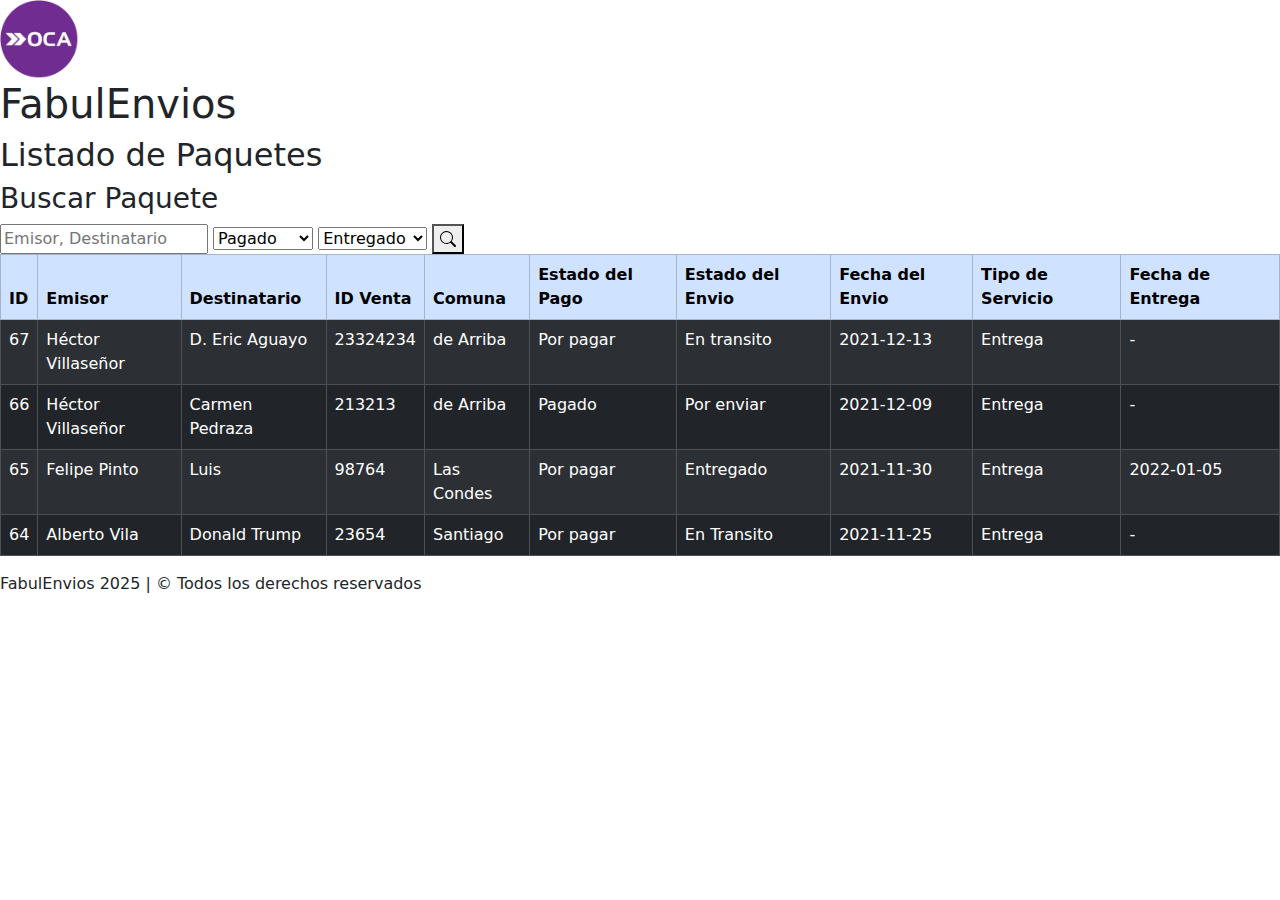
==== index.html @ 506d7c2d "commit inicial" ====
<!DOCTYPE html>
<html lang="en">
<head>
    <meta charset="UTF-8">
    <meta name="viewport" content="width=device-width, initial-scale=1.0">
    <link rel="shortcut icon" href="img/logo.ico" type="image/x-icon">
    <link href="https://cdn.jsdelivr.net/npm/bootstrap@5.3.3/dist/css/bootstrap.min.css" rel="stylesheet" integrity="sha384-QWTKZyjpPEjISv5WaRU9OFeRpok6YctnYmDr5pNlyT2bRjXh0JMhjY6hW+ALEwIH" crossorigin="anonymous">
    <title>Envios fabulosos</title>
</head>
<body>
    <header>
        <nav>
            <img src="img/logo.webp" alt="" width="80px">
            <h1>FabulEnvios</h1>
        </nav>
    </header>
    <main>
        <section>
            <h2>Listado de Paquetes</h2>
            <h3>Buscar Paquete</h3>
            <form action="">
                <input type="search" name="busqueda" id="" placeholder="Emisor, Destinatario">
                <select name="estado-pago" id="">
                    <option value="pagado">Pagado</option>
                    <option value="por-pagar">Por pagar</option>
                </select>
                <select name="estado-envio" id="">
                    <option value="entregado">Entregado</option>
                    <option value="en-transito">En transito</option>
                    <option value="por-enviar">Por enviar</option>
                </select>
                <button type="submit"><img src="img/search.svg" alt="buscar"></button>
            </form>
        </section>
        <section>
            <table class="table table-dark table-striped table-hover table-bordered">
                <thead>
                    <tr class="table-primary">
                        <th>ID</th>
                        <th>Emisor</th>
                        <th>Destinatario</th>
                        <th>ID Venta</th>
                        <th>Comuna</th>
                        <th>Estado del Pago</th>
                        <th>Estado del Envio</th>
                        <th>Fecha del Envio</th>
                        <th>Tipo de Servicio</th>
                        <th>Fecha de Entrega</th>
                    </tr>
                </thead>
                <tbody>
                    <tr>
                        <td>67</td>
                        <td>Héctor Villaseñor</td>
                        <td>D. Eric Aguayo</td>
                        <td>23324234</td>
                        <td>de Arriba</td>
                        <td>Por pagar</td>
                        <td>En transito</td>
                        <td>2021-12-13</td>
                        <td>Entrega</td>
                        <td>-</td>
                    </tr>
                    <tr>
                        <td>66</td>
                        <td>Héctor Villaseñor</td>
                        <td>Carmen Pedraza</td>
                        <td>213213</td>
                        <td>de Arriba</td>
                        <td>Pagado</td>
                        <td>Por enviar</td>
                        <td>2021-12-09</td>
                        <td>Entrega</td>
                        <td>-</td>
                    </tr>
                    <tr>
                        <td>65</td>
                        <td>Felipe Pinto</td>
                        <td>Luis</td>
                        <td>98764</td>
                        <td>Las Condes</td>
                        <td>Por pagar</td>
                        <td>Entregado</td>
                        <td>2021-11-30</td>
                        <td>Entrega</td>
                        <td>2022-01-05</td>
                    </tr>
                    <tr>
                        <td>64</td>
                        <td>Alberto Vila</td>
                        <td>Donald Trump</td>
                        <td>23654</td>
                        <td>Santiago</td>
                        <td>Por pagar</td>
                        <td>En Transito</td>
                        <td>2021-11-25</td>
                        <td>Entrega</td>
                        <td>-</td>
                    </tr>
                </tbody>
            </table>
        </section>
    </main>
    <footer class="">FabulEnvios 2025 | &copy; Todos los derechos reservados</footer>
    <script src="https://cdn.jsdelivr.net/npm/bootstrap@5.3.3/dist/js/bootstrap.bundle.min.js" integrity="sha384-YvpcrYf0tY3lHB60NNkmXc5s9fDVZLESaAA55NDzOxhy9GkcIdslK1eN7N6jIeHz" crossorigin="anonymous"></script>
</body>
</html>
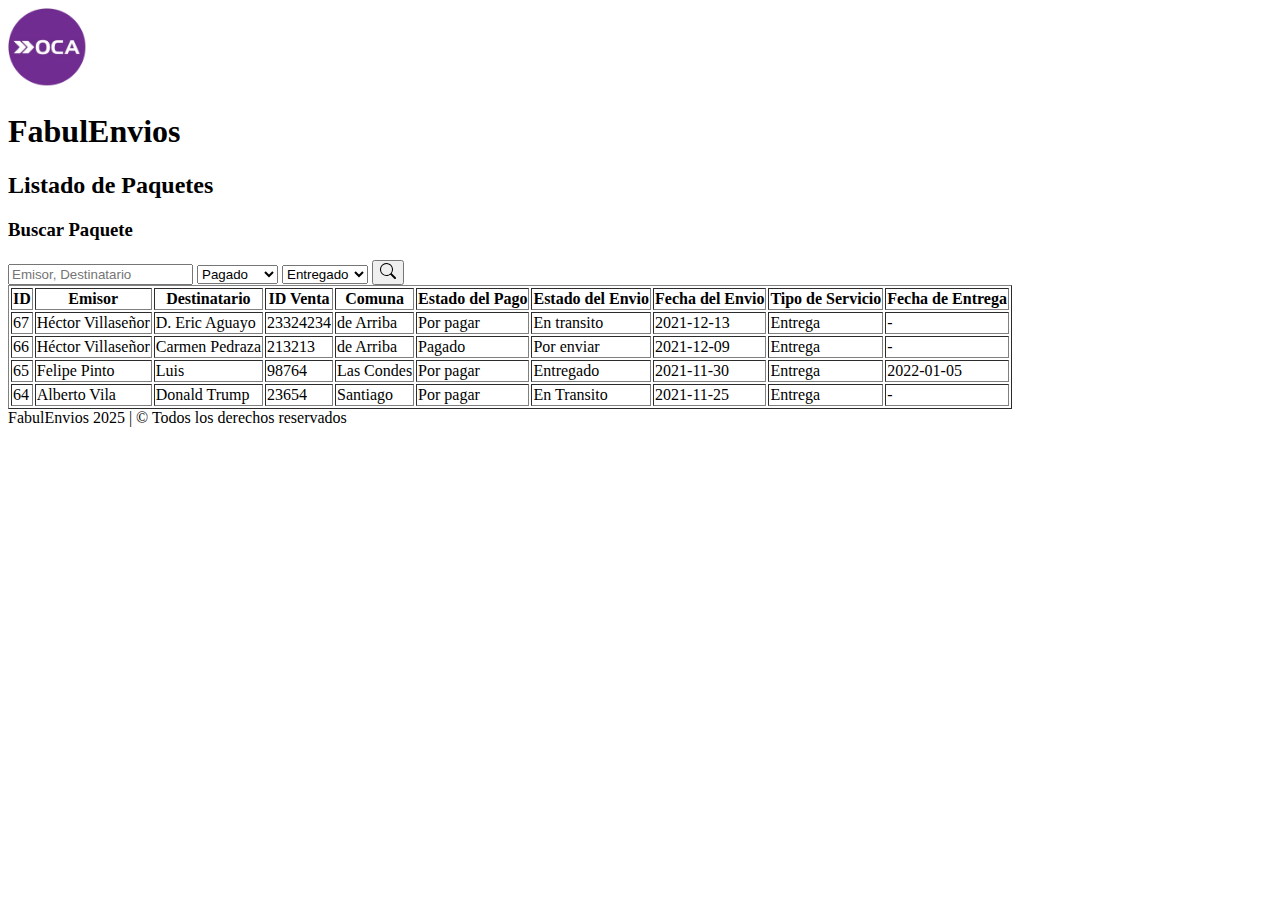
==== commit 4889f777: "rama sin bootstrap" ====
--- a/index.html
+++ b/index.html
@@ -4,7 +4,6 @@
     <meta charset="UTF-8">
     <meta name="viewport" content="width=device-width, initial-scale=1.0">
     <link rel="shortcut icon" href="img/logo.ico" type="image/x-icon">
-    <link href="https://cdn.jsdelivr.net/npm/bootstrap@5.3.3/dist/css/bootstrap.min.css" rel="stylesheet" integrity="sha384-QWTKZyjpPEjISv5WaRU9OFeRpok6YctnYmDr5pNlyT2bRjXh0JMhjY6hW+ALEwIH" crossorigin="anonymous">
     <title>Envios fabulosos</title>
 </head>
 <body>
@@ -33,7 +32,7 @@
             </form>
         </section>
         <section>
-            <table class="table table-dark table-striped table-hover table-bordered">
+            <table border="1">
                 <thead>
                     <tr class="table-primary">
                         <th>ID</th>
@@ -102,6 +101,5 @@
         </section>
     </main>
     <footer class="">FabulEnvios 2025 | &copy; Todos los derechos reservados</footer>
-    <script src="https://cdn.jsdelivr.net/npm/bootstrap@5.3.3/dist/js/bootstrap.bundle.min.js" integrity="sha384-YvpcrYf0tY3lHB60NNkmXc5s9fDVZLESaAA55NDzOxhy9GkcIdslK1eN7N6jIeHz" crossorigin="anonymous"></script>
 </body>
 </html>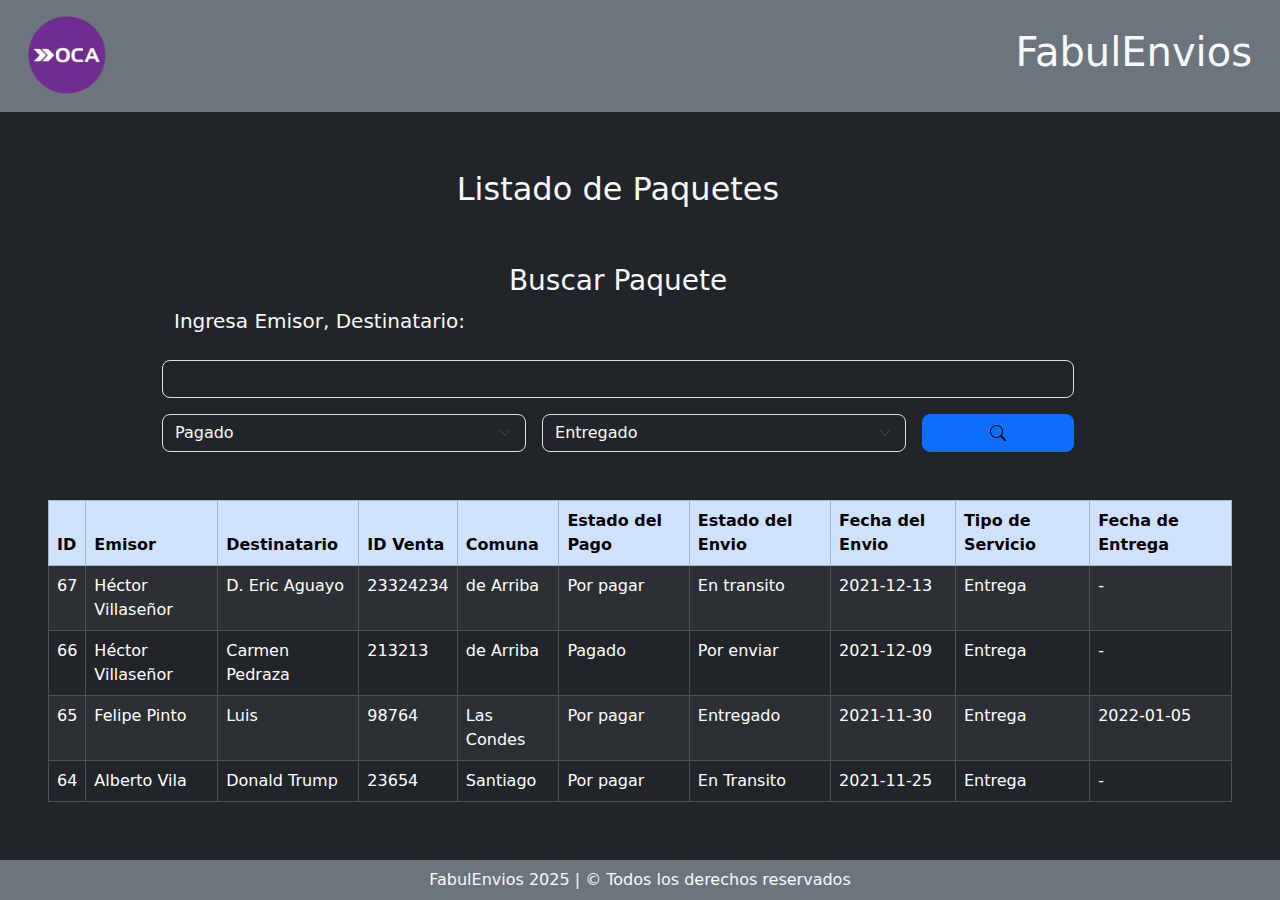
==== commit 7884ba85: "paginita semi terminada digamos" ====
--- a/index.html
+++ b/index.html
@@ -4,35 +4,37 @@
     <meta charset="UTF-8">
     <meta name="viewport" content="width=device-width, initial-scale=1.0">
     <link rel="shortcut icon" href="img/logo.ico" type="image/x-icon">
+    <link href="https://cdn.jsdelivr.net/npm/bootstrap@5.3.3/dist/css/bootstrap.min.css" rel="stylesheet" integrity="sha384-QWTKZyjpPEjISv5WaRU9OFeRpok6YctnYmDr5pNlyT2bRjXh0JMhjY6hW+ALEwIH" crossorigin="anonymous">
     <title>Envios fabulosos</title>
 </head>
-<body>
-    <header>
-        <nav>
+<body class="bg-dark text-light min-vh-100 d-flex flex-column justify-content-between">
+    <header class="container-fluid bg-secondary">
+        <nav class="d-flex justify-content-between align-items-center bg-secondary text-light p-3">
             <img src="img/logo.webp" alt="" width="80px">
-            <h1>FabulEnvios</h1>
+            <h1 class="">FabulEnvios</h1>
         </nav>
     </header>
     <main>
-        <section>
-            <h2>Listado de Paquetes</h2>
+        <section class="m-5 container d-flex flex-column justify-content-center align-items-center">
+            <h2 class="pb-5 ">Listado de Paquetes</h2>
             <h3>Buscar Paquete</h3>
-            <form action="">
-                <input type="search" name="busqueda" id="" placeholder="Emisor, Destinatario">
-                <select name="estado-pago" id="">
+            <form class="row d-flex gap-3" action="">
+                <label for="search" class="form-label fs-5">Ingresa Emisor, Destinatario:</label>
+                <input type="search" name="busqueda" id="search" placeholder="Emisor, Destinatario" class="col-md-12 rounded-3 form-control bg-dark text-light">
+                <select name="estado-pago" id="" class="form-select form-select-dark col rounded-3 bg-dark text-light">
                     <option value="pagado">Pagado</option>
                     <option value="por-pagar">Por pagar</option>
                 </select>
-                <select name="estado-envio" id="">
+                <select name="estado-envio" id="" class="form-select col rounded-3 bg-dark text-light">
                     <option value="entregado">Entregado</option>
                     <option value="en-transito">En transito</option>
                     <option value="por-enviar">Por enviar</option>
                 </select>
-                <button type="submit"><img src="img/search.svg" alt="buscar"></button>
+                <button type="submit" class="btn btn-primary col col-md-2 rounded-3"><img src="img/search.svg" alt="buscar"></button>
             </form>
         </section>
-        <section>
-            <table border="1">
+        <section class="m-5">
+            <table class="table table-dark table-striped table-hover table-bordered">
                 <thead>
                     <tr class="table-primary">
                         <th>ID</th>
@@ -100,6 +102,7 @@
             </table>
         </section>
     </main>
-    <footer class="">FabulEnvios 2025 | &copy; Todos los derechos reservados</footer>
+    <footer class="container-fluid d-flex justify-content-center align-items-center bg-secondary text-light p-2">FabulEnvios 2025 | &copy; Todos los derechos reservados</footer>
+    <script src="https://cdn.jsdelivr.net/npm/bootstrap@5.3.3/dist/js/bootstrap.bundle.min.js" integrity="sha384-YvpcrYf0tY3lHB60NNkmXc5s9fDVZLESaAA55NDzOxhy9GkcIdslK1eN7N6jIeHz" crossorigin="anonymous"></script>
 </body>
 </html>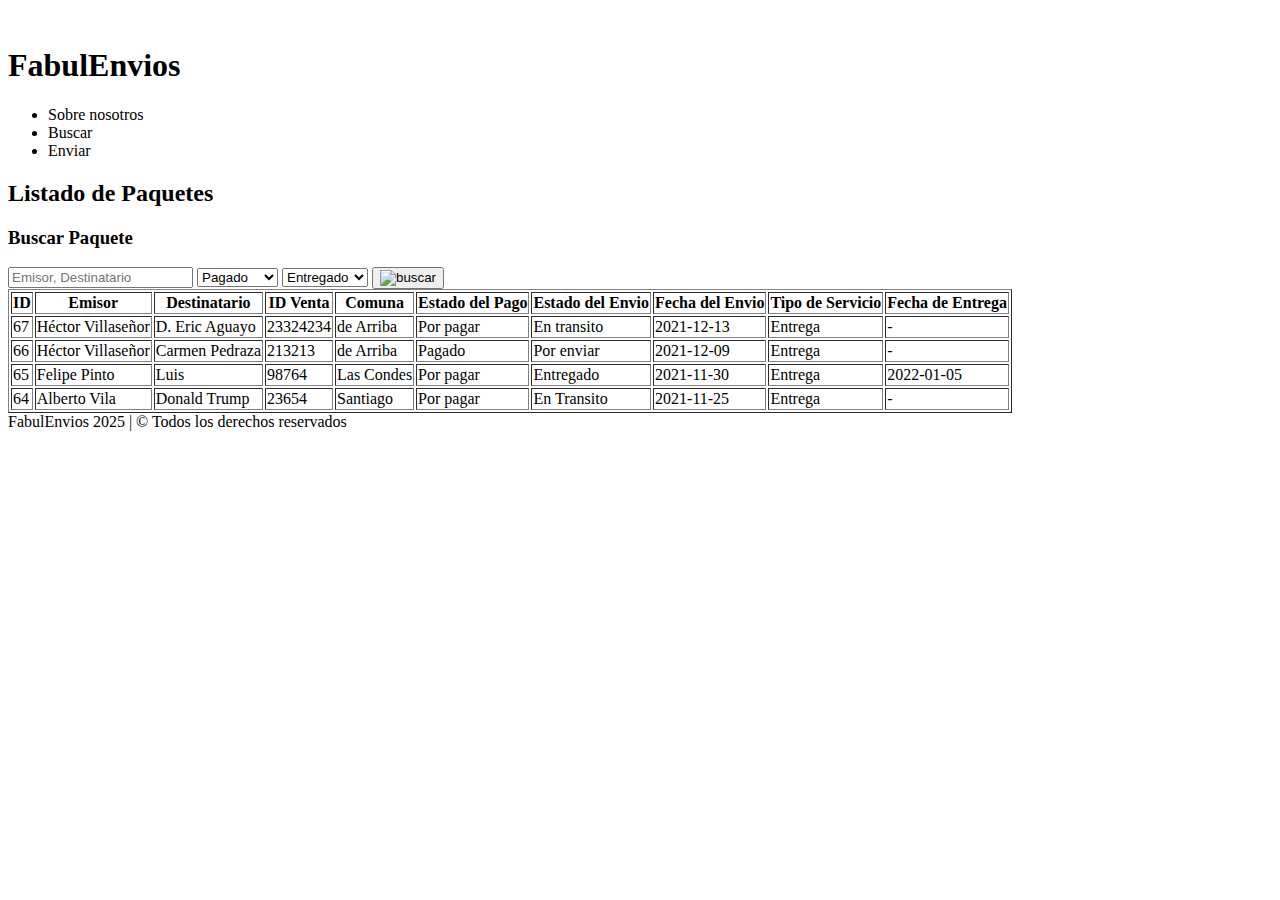
==== commit 7b2e7cc1: "algo de logos 2" ====
--- a/index.html
+++ b/index.html
@@ -4,37 +4,44 @@
     <meta charset="UTF-8">
     <meta name="viewport" content="width=device-width, initial-scale=1.0">
     <link rel="shortcut icon" href="img/logo.ico" type="image/x-icon">
-    <link href="https://cdn.jsdelivr.net/npm/bootstrap@5.3.3/dist/css/bootstrap.min.css" rel="stylesheet" integrity="sha384-QWTKZyjpPEjISv5WaRU9OFeRpok6YctnYmDr5pNlyT2bRjXh0JMhjY6hW+ALEwIH" crossorigin="anonymous">
+    <link rel="stylesheet" href="https://cdn.jsdelivr.net/npm/bootstrap-icons@1.11.3/font/bootstrap-icons.min.css">
+    <link rel="stylesheet" href="styles/styles.css">
     <title>Envios fabulosos</title>
 </head>
-<body class="bg-dark text-light min-vh-100 d-flex flex-column justify-content-between">
-    <header class="container-fluid bg-secondary">
-        <nav class="d-flex justify-content-between align-items-center bg-secondary text-light p-3">
-            <img src="img/logo.webp" alt="" width="80px">
-            <h1 class="">FabulEnvios</h1>
+<body>
+    <header>
+        <nav>
+            <div>    
+                <img src="img/logo.svg" alt="" width="80px">
+                <h1>FabulEnvios</h1>
+            </div>
+            <ul>
+                <li>Sobre nosotros</li>
+                <li>Buscar</li>
+                <li>Enviar</li>
+            </ul>
         </nav>
     </header>
     <main>
-        <section class="m-5 container d-flex flex-column justify-content-center align-items-center">
-            <h2 class="pb-5 ">Listado de Paquetes</h2>
+        <section>
+            <h2>Listado de Paquetes</h2>
             <h3>Buscar Paquete</h3>
-            <form class="row d-flex gap-3" action="">
-                <label for="search" class="form-label fs-5">Ingresa Emisor, Destinatario:</label>
-                <input type="search" name="busqueda" id="search" placeholder="Emisor, Destinatario" class="col-md-12 rounded-3 form-control bg-dark text-light">
-                <select name="estado-pago" id="" class="form-select form-select-dark col rounded-3 bg-dark text-light">
+            <form action="">
+                <input type="search" name="busqueda" id="" placeholder="Emisor, Destinatario">
+                <select name="estado-pago" id="">
                     <option value="pagado">Pagado</option>
                     <option value="por-pagar">Por pagar</option>
                 </select>
-                <select name="estado-envio" id="" class="form-select col rounded-3 bg-dark text-light">
+                <select name="estado-envio" id="">
                     <option value="entregado">Entregado</option>
                     <option value="en-transito">En transito</option>
                     <option value="por-enviar">Por enviar</option>
                 </select>
-                <button type="submit" class="btn btn-primary col col-md-2 rounded-3"><img src="img/search.svg" alt="buscar"></button>
+                <button type="submit"><img src="img/search.svg" alt="buscar"></button>
             </form>
         </section>
-        <section class="m-5">
-            <table class="table table-dark table-striped table-hover table-bordered">
+        <section>
+            <table border="1">
                 <thead>
                     <tr class="table-primary">
                         <th>ID</th>
@@ -102,7 +109,6 @@
             </table>
         </section>
     </main>
-    <footer class="container-fluid d-flex justify-content-center align-items-center bg-secondary text-light p-2">FabulEnvios 2025 | &copy; Todos los derechos reservados</footer>
-    <script src="https://cdn.jsdelivr.net/npm/bootstrap@5.3.3/dist/js/bootstrap.bundle.min.js" integrity="sha384-YvpcrYf0tY3lHB60NNkmXc5s9fDVZLESaAA55NDzOxhy9GkcIdslK1eN7N6jIeHz" crossorigin="anonymous"></script>
+    <footer class="">FabulEnvios 2025 | &copy; Todos los derechos reservados</footer>
 </body>
 </html>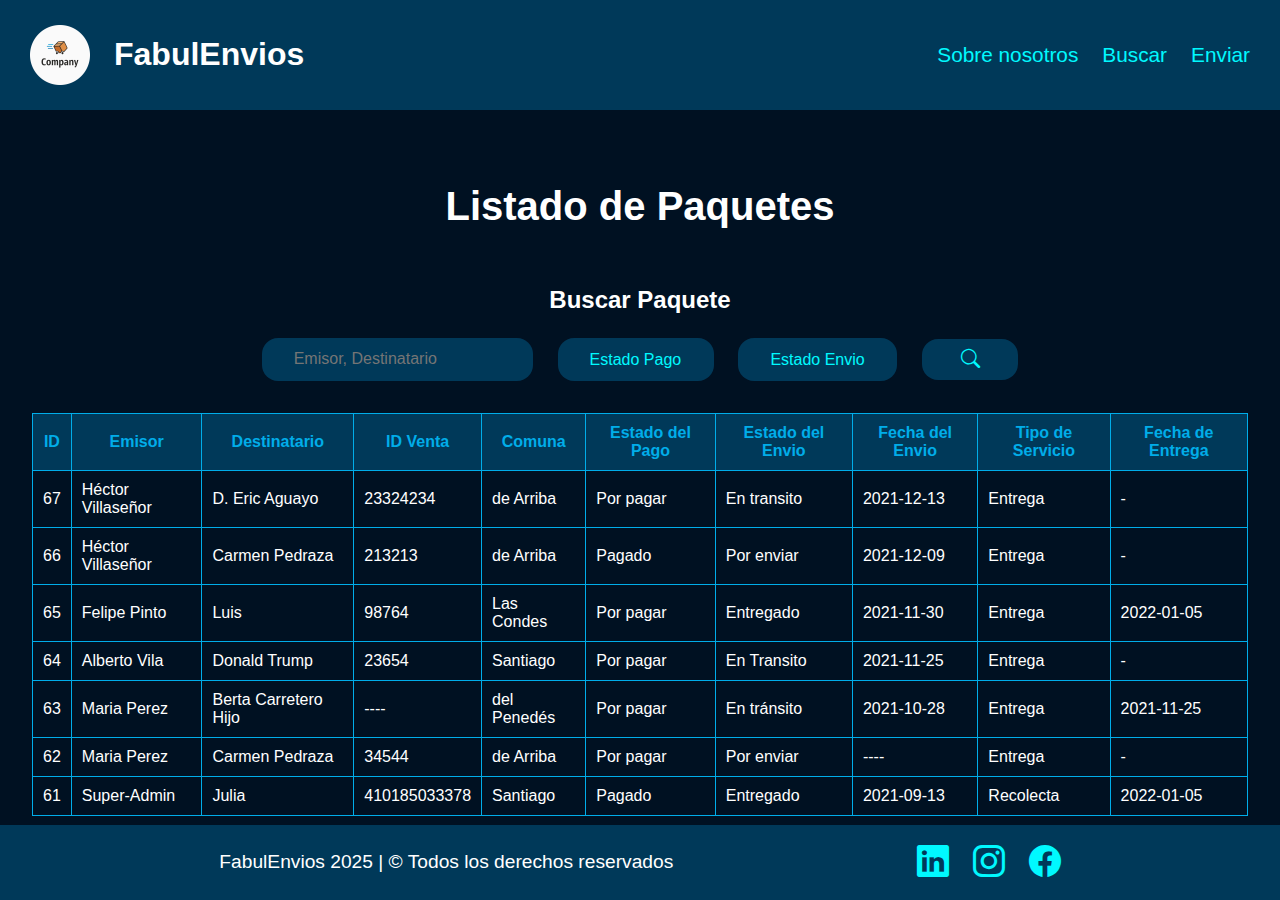
==== commit 822a3bd8: "terminado de 2 paginas, buscar envios index, y enviar" ====
--- a/index.html
+++ b/index.html
@@ -3,7 +3,7 @@
 <head>
     <meta charset="UTF-8">
     <meta name="viewport" content="width=device-width, initial-scale=1.0">
-    <link rel="shortcut icon" href="img/logo.ico" type="image/x-icon">
+    <link rel="shortcut icon" href="img/logo-icon.ico" type="image/x-icon">
     <link rel="stylesheet" href="https://cdn.jsdelivr.net/npm/bootstrap-icons@1.11.3/font/bootstrap-icons.min.css">
     <link rel="stylesheet" href="styles/styles.css">
     <title>Envios fabulosos</title>
@@ -11,37 +11,41 @@
 <body>
     <header>
         <nav>
-            <div>    
-                <img src="img/logo.svg" alt="" width="80px">
+            <div class="flex-row">    
+                <img src="img/logo.webp" alt="logo-company">
                 <h1>FabulEnvios</h1>
             </div>
-            <ul>
-                <li>Sobre nosotros</li>
-                <li>Buscar</li>
-                <li>Enviar</li>
+            <ul class="flex-row">
+                <li><a href="" class="link">Sobre nosotros</a></li>
+                <li><a href="#buscar" class="link">Buscar</a></li>
+                <li><a href="envio.html" class="link">Enviar</a></li>
             </ul>
         </nav>
     </header>
-    <main>
-        <section>
+    <main class="flex-column">
+        <section id="buscar" class="section-form flex-column    ">
             <h2>Listado de Paquetes</h2>
-            <h3>Buscar Paquete</h3>
-            <form action="">
-                <input type="search" name="busqueda" id="" placeholder="Emisor, Destinatario">
-                <select name="estado-pago" id="">
+            <label for="emisor-dest">
+                <h3>Buscar Paquete</h3>
+            </label>
+            <form action="" class="flex-row">
+                <input type="search" name="busqueda" id="emisor-dest" placeholder="Emisor, Destinatario" class="input-general">
+                <select name="estado-pago" id="" class="input-general">
+                    <option value="" selected disabled>Estado Pago</option>
                     <option value="pagado">Pagado</option>
                     <option value="por-pagar">Por pagar</option>
                 </select>
-                <select name="estado-envio" id="">
+                <select name="estado-envio" id="" class="input-general">
+                    <option value="" selected disabled>Estado Envio</option>
                     <option value="entregado">Entregado</option>
                     <option value="en-transito">En transito</option>
                     <option value="por-enviar">Por enviar</option>
                 </select>
-                <button type="submit"><img src="img/search.svg" alt="buscar"></button>
+                <button type="submit" class="btn"><i class="bi bi-search"></i></button>
             </form>
         </section>
-        <section>
-            <table border="1">
+        <section class="section-table flex-row">
+            <table>
                 <thead>
                     <tr class="table-primary">
                         <th>ID</th>
@@ -105,10 +109,55 @@
                         <td>Entrega</td>
                         <td>-</td>
                     </tr>
+                    <tr>
+                        <td>63</td>
+                        <td>Maria Perez</td>
+                        <td>Berta Carretero Hijo</td>
+                        <td>----</td>
+                        <td>del Penedés</td>
+                        <td class="por-pagar">Por pagar</td>
+                        <td class="en-transito">En tránsito</td>
+                        <td>2021-10-28</td>
+                        <td>Entrega</td>
+                        <td>2021-11-25</td>
+                    </tr>
+                    <tr>
+                        <td>62</td>
+                        <td>Maria Perez</td>
+                        <td>Carmen Pedraza</td>
+                        <td>34544</td>
+                        <td>de Arriba</td>
+                        <td class="por-pagar">Por pagar</td>
+                        <td class="por-enviar">Por enviar</td>
+                        <td>----</td>
+                        <td>Entrega</td>
+                        <td>-</td>
+                    </tr>
+                    <tr>
+                        <td>61</td>
+                        <td>Super-Admin</td>
+                        <td>Julia</td>
+                        <td>410185033378</td>
+                        <td>Santiago</td>
+                        <td class="pagado">Pagado</td>
+                        <td class="entregado">Entregado</td>
+                        <td>2021-09-13</td>
+                        <td>Recolecta</td>
+                        <td>2022-01-05</td>
+                    </tr>
                 </tbody>
             </table>
         </section>
     </main>
-    <footer class="">FabulEnvios 2025 | &copy; Todos los derechos reservados</footer>
+    <footer class="flex-row">
+        <p>
+            FabulEnvios 2025 | &copy; Todos los derechos reservados
+        </p>
+        <ul class="flex-row">
+            <li><a href="https://www.linkedin.com/" class="link" target="_blank"><i class="bi bi-linkedin"></i></a></li>
+            <li><a href="https://www.instagram.com/" class="link" target="_blank"><i class="bi bi-instagram"></i></a></li>
+            <li><a href="https://www.facebook.com/" class="link" target="_blank"><i class="bi bi-facebook"></i></a></li>
+        </ul>
+    </footer>
 </body>
 </html>--- a/styles/styles.css
+++ b/styles/styles.css
@@ -0,0 +1,193 @@
+*, ::after, ::before {
+  box-sizing: border-box;
+}
+
+:root {
+    --xdark: #001122;
+    --dark: #003959;
+    --md: #006d9c;
+    --light: #00ade9;
+    --xlight: #00f9ff;
+    --white: #ffffff;
+    --black: #000000;
+}
+
+@import url('https://fonts.googleapis.com/css2?family=Nunito:ital,wght@0,200..1000;1,200..1000&display=swap');
+
+body {
+    font-family: "Nunito", sans-serif;
+    background-color: var(--xdark);
+    color: var(--white);
+    margin: 0;
+    padding: 0;
+    min-height: 100vh;
+
+    display: flex;
+    flex-flow: column nowrap;
+    justify-content: space-between;
+}
+
+ul {
+    list-style: none;
+    padding: 0;
+}
+
+h2 {
+    font-size: 2.5rem;
+}
+
+h3 {
+    font-size: 1.5rem;
+}
+
+.flex-row {
+    display: flex;
+    flex-direction: row;
+    justify-content: space-evenly;
+    align-items: center;
+    gap: 1.5rem;
+}
+
+.flex-column {
+    display: flex;
+    flex-direction: column;
+    justify-content: center;
+    align-items: center;
+}
+
+.link {
+    color: var(--xlight);
+    transition: color .2s;
+}
+
+.link:hover {
+    color: var(--light);
+}
+
+.input-general {
+    all: unset;
+    cursor: pointer;
+
+    height: 1.7rem;
+    padding: .5rem 2rem;
+    background-color: var(--dark);
+    color: var(--xlight);
+    border-radius: 1rem;
+
+    /* alinea los select, verticalmente */
+    line-height: 1.7rem;
+}
+
+.btn {
+    border: none;
+    width: 6rem;
+    min-width: 4rem;
+    height: 2.6rem;
+    font-size: 1.2rem;
+    font-weight: 900;
+    border-radius: 1rem;
+
+    background-color: var(--dark);
+    color: var(--xlight);
+
+    transition: background-color .2s, color .2s;
+}
+
+.btn:hover {
+    cursor: pointer;
+    background-color: var(--xlight);
+    color: var(--xdark);
+}
+
+.btn:active {
+    transform: scale(0.95);
+}
+
+/* ------------------------------- Header ------------------------------- */
+header {
+    background-color: var(--dark);
+    
+    img {
+        width: 60px;
+        height: auto;
+    }
+    
+    a {
+        text-decoration: none;
+        color: var(--white);
+        font-size: 1.3rem;
+    }   
+}
+
+nav {
+    display: flex;
+    justify-content: space-between;
+    align-items: center;
+    padding: 15px 30px;
+}
+
+/* ------------------------------- Footer ------------------------------- */
+footer {
+    background-color: var(--dark);
+    text-align: center;
+    font-size: 1.2rem;
+    i {
+        font-size: 2rem;
+    }
+}
+
+/* ------------------------------- Main Index ------------------------------- */
+/* --------------- form --------------- */
+.section-form {
+    width: 100%;
+    padding: 2rem .5rem;
+}
+
+form {
+    width: 60%;
+
+    input {
+        width: 30%;
+    } 
+
+    select {
+        width: 20%;
+    }
+}
+
+/* --------------- table --------------- */
+.section-table {
+    width: 95%;
+}
+
+table {
+    border-collapse: collapse; /* fusiona los bordes */
+}
+
+th {
+    background-color: var(--dark);
+    color: var(--light);
+}
+
+th, td {
+    border: 1px solid var(--light); 
+    padding: 10px; 
+}
+
+tr:hover {
+    background-color: var(--dark);
+    color: var(--light);
+}
+
+/* ------------------------------- Envio ------------------------------- */
+.form-envio {
+    width: 95%;
+    gap: 2.5rem;
+    margin-top: 3rem;
+    .btn {
+        text-align: center;
+        width: 20rem;
+        height: auto;
+        padding: 1rem;
+    }
+}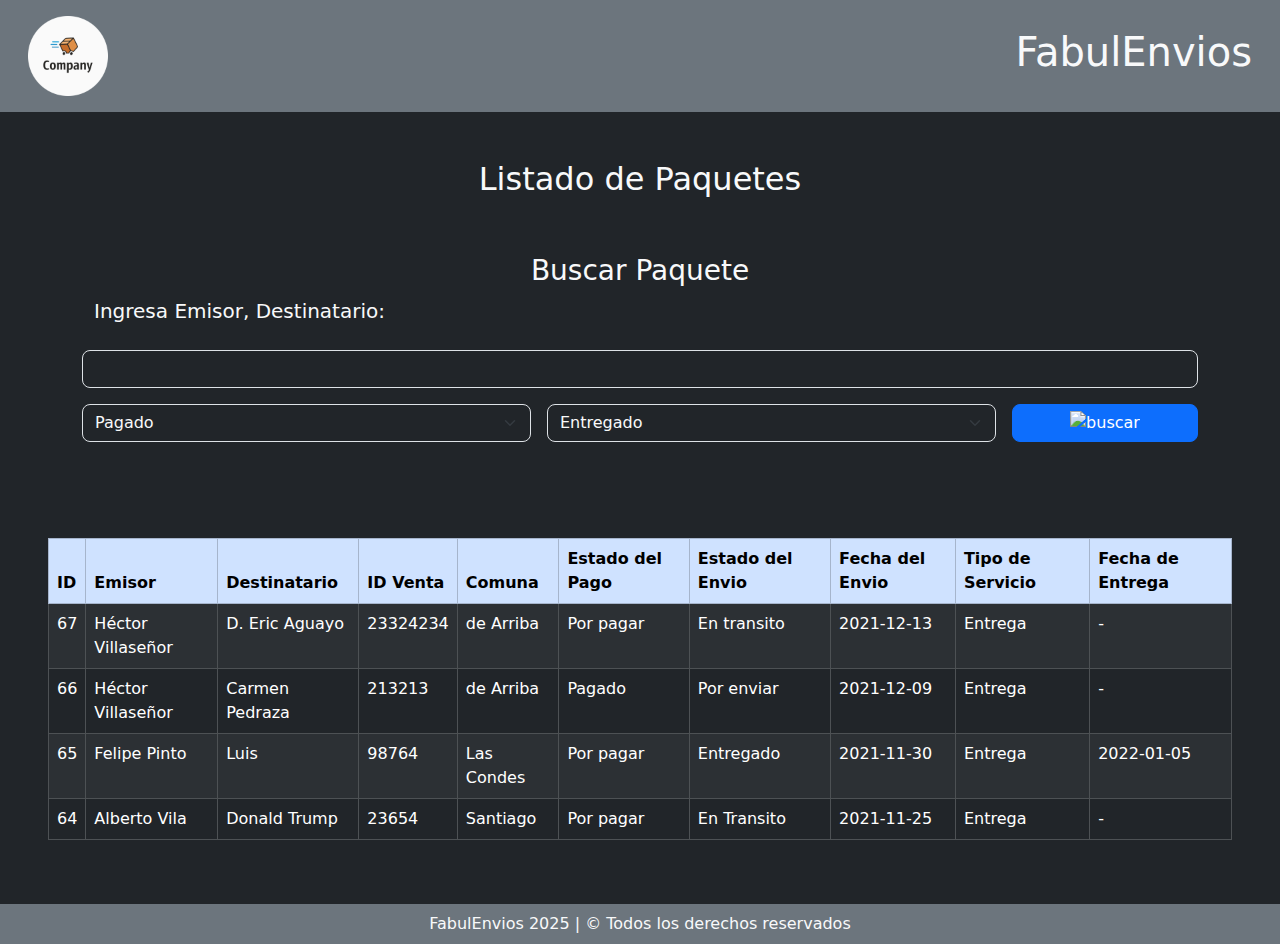
==== commit 22ffee95: "centrado de los sections con flex en el main" ====
--- a/index.html
+++ b/index.html
@@ -3,49 +3,38 @@
 <head>
     <meta charset="UTF-8">
     <meta name="viewport" content="width=device-width, initial-scale=1.0">
-    <link rel="shortcut icon" href="img/logo-icon.ico" type="image/x-icon">
-    <link rel="stylesheet" href="https://cdn.jsdelivr.net/npm/bootstrap-icons@1.11.3/font/bootstrap-icons.min.css">
-    <link rel="stylesheet" href="styles/styles.css">
+    <link rel="shortcut icon" href="img/logo.ico" type="image/x-icon">
+    <link href="https://cdn.jsdelivr.net/npm/bootstrap@5.3.3/dist/css/bootstrap.min.css" rel="stylesheet" integrity="sha384-QWTKZyjpPEjISv5WaRU9OFeRpok6YctnYmDr5pNlyT2bRjXh0JMhjY6hW+ALEwIH" crossorigin="anonymous">
     <title>Envios fabulosos</title>
 </head>
-<body>
-    <header>
-        <nav>
-            <div class="flex-row">    
-                <img src="img/logo.webp" alt="logo-company">
-                <h1>FabulEnvios</h1>
-            </div>
-            <ul class="flex-row">
-                <li><a href="" class="link">Sobre nosotros</a></li>
-                <li><a href="#buscar" class="link">Buscar</a></li>
-                <li><a href="envio.html" class="link">Enviar</a></li>
-            </ul>
+<body class="bg-dark text-light min-vh-100 d-flex flex-column justify-content-between">
+    <header class="container-fluid bg-secondary">
+        <nav class="d-flex justify-content-between align-items-center bg-secondary text-light p-3">
+            <img src="img/logo.webp" alt="" width="80px">
+            <h1 class="">FabulEnvios</h1>
         </nav>
     </header>
-    <main class="flex-column">
-        <section id="buscar" class="section-form flex-column    ">
-            <h2>Listado de Paquetes</h2>
-            <label for="emisor-dest">
-                <h3>Buscar Paquete</h3>
-            </label>
-            <form action="" class="flex-row">
-                <input type="search" name="busqueda" id="emisor-dest" placeholder="Emisor, Destinatario" class="input-general">
-                <select name="estado-pago" id="" class="input-general">
-                    <option value="" selected disabled>Estado Pago</option>
+    <main class="d-flex flex-column justify-content-center align-items-center">
+        <section class="m-5 container d-flex flex-column justify-content-center align-items-center">
+            <h2 class="pb-5 ">Listado de Paquetes</h2>
+            <h3>Buscar Paquete</h3>
+            <form class="row d-flex gap-3 w-100" action="">
+                <label for="search" class="form-label fs-5">Ingresa Emisor, Destinatario:</label>
+                <input type="search" name="busqueda" id="search" placeholder="Emisor, Destinatario" class="col-md-12 rounded-3 form-control bg-dark text-light">
+                <select name="estado-pago" id="" class="form-select form-select-dark col rounded-3 bg-dark text-light">
                     <option value="pagado">Pagado</option>
                     <option value="por-pagar">Por pagar</option>
                 </select>
-                <select name="estado-envio" id="" class="input-general">
-                    <option value="" selected disabled>Estado Envio</option>
+                <select name="estado-envio" id="" class="form-select col rounded-3 bg-dark text-light">
                     <option value="entregado">Entregado</option>
                     <option value="en-transito">En transito</option>
                     <option value="por-enviar">Por enviar</option>
                 </select>
-                <button type="submit" class="btn"><i class="bi bi-search"></i></button>
+                <button type="submit" class="btn btn-primary col col-md-2 rounded-3"><img src="img/search.svg" alt="buscar"></button>
             </form>
         </section>
-        <section class="section-table flex-row">
-            <table>
+        <section class="m-5">
+            <table class="table table-dark table-striped table-hover table-bordered">
                 <thead>
                     <tr class="table-primary">
                         <th>ID</th>
@@ -109,55 +98,11 @@
                         <td>Entrega</td>
                         <td>-</td>
                     </tr>
-                    <tr>
-                        <td>63</td>
-                        <td>Maria Perez</td>
-                        <td>Berta Carretero Hijo</td>
-                        <td>----</td>
-                        <td>del Penedés</td>
-                        <td class="por-pagar">Por pagar</td>
-                        <td class="en-transito">En tránsito</td>
-                        <td>2021-10-28</td>
-                        <td>Entrega</td>
-                        <td>2021-11-25</td>
-                    </tr>
-                    <tr>
-                        <td>62</td>
-                        <td>Maria Perez</td>
-                        <td>Carmen Pedraza</td>
-                        <td>34544</td>
-                        <td>de Arriba</td>
-                        <td class="por-pagar">Por pagar</td>
-                        <td class="por-enviar">Por enviar</td>
-                        <td>----</td>
-                        <td>Entrega</td>
-                        <td>-</td>
-                    </tr>
-                    <tr>
-                        <td>61</td>
-                        <td>Super-Admin</td>
-                        <td>Julia</td>
-                        <td>410185033378</td>
-                        <td>Santiago</td>
-                        <td class="pagado">Pagado</td>
-                        <td class="entregado">Entregado</td>
-                        <td>2021-09-13</td>
-                        <td>Recolecta</td>
-                        <td>2022-01-05</td>
-                    </tr>
                 </tbody>
             </table>
         </section>
     </main>
-    <footer class="flex-row">
-        <p>
-            FabulEnvios 2025 | &copy; Todos los derechos reservados
-        </p>
-        <ul class="flex-row">
-            <li><a href="https://www.linkedin.com/" class="link" target="_blank"><i class="bi bi-linkedin"></i></a></li>
-            <li><a href="https://www.instagram.com/" class="link" target="_blank"><i class="bi bi-instagram"></i></a></li>
-            <li><a href="https://www.facebook.com/" class="link" target="_blank"><i class="bi bi-facebook"></i></a></li>
-        </ul>
-    </footer>
+    <footer class="container-fluid d-flex justify-content-center align-items-center bg-secondary text-light p-2">FabulEnvios 2025 | &copy; Todos los derechos reservados</footer>
+    <script src="https://cdn.jsdelivr.net/npm/bootstrap@5.3.3/dist/js/bootstrap.bundle.min.js" integrity="sha384-YvpcrYf0tY3lHB60NNkmXc5s9fDVZLESaAA55NDzOxhy9GkcIdslK1eN7N6jIeHz" crossorigin="anonymous"></script>
 </body>
 </html>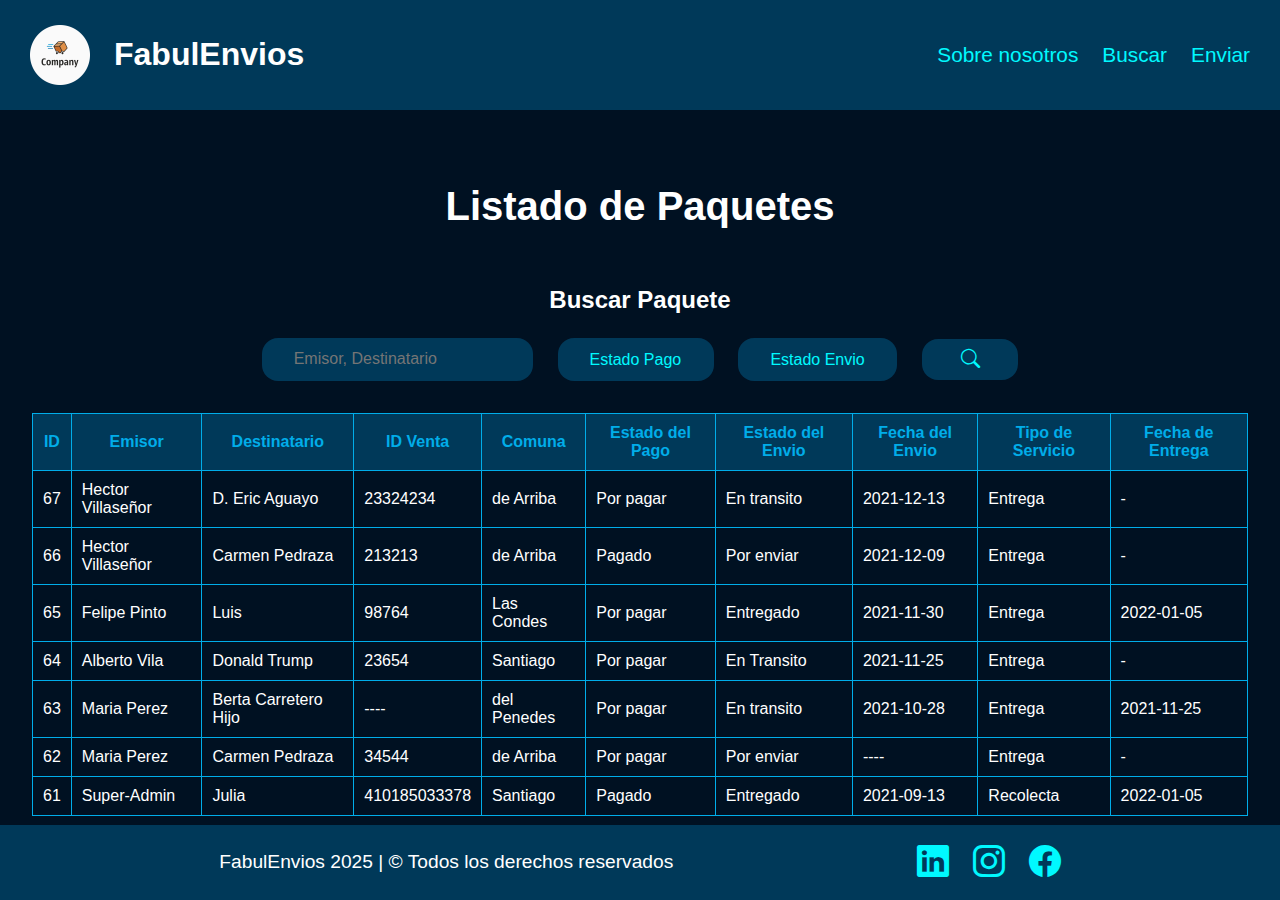
==== commit 187680f0: "correccion de las rutas, por el cambio de estructuras de carpetas" ====
--- a/index.html
+++ b/index.html
@@ -3,38 +3,49 @@
 <head>
     <meta charset="UTF-8">
     <meta name="viewport" content="width=device-width, initial-scale=1.0">
-    <link rel="shortcut icon" href="img/logo.ico" type="image/x-icon">
-    <link href="https://cdn.jsdelivr.net/npm/bootstrap@5.3.3/dist/css/bootstrap.min.css" rel="stylesheet" integrity="sha384-QWTKZyjpPEjISv5WaRU9OFeRpok6YctnYmDr5pNlyT2bRjXh0JMhjY6hW+ALEwIH" crossorigin="anonymous">
+    <link rel="shortcut icon" href="static/img/logo-icon.ico" type="image/x-icon">
+    <link rel="stylesheet" href="https://cdn.jsdelivr.net/npm/bootstrap-icons@1.11.3/font/bootstrap-icons.min.css">
+    <link rel="stylesheet" href="static/css/styles.css">
     <title>Envios fabulosos</title>
 </head>
-<body class="bg-dark text-light min-vh-100 d-flex flex-column justify-content-between">
-    <header class="container-fluid bg-secondary">
-        <nav class="d-flex justify-content-between align-items-center bg-secondary text-light p-3">
-            <img src="img/logo.webp" alt="" width="80px">
-            <h1 class="">FabulEnvios</h1>
+<body>
+    <header>
+        <nav>
+            <div class="flex-row">    
+                <img src="static/img/logo.webp" alt="logo-company">
+                <h1>FabulEnvios</h1>
+            </div>
+            <ul class="flex-row">
+                <li><a href="" class="link">Sobre nosotros</a></li>
+                <li><a href="#buscar" class="link">Buscar</a></li>
+                <li><a href="envio.html" class="link">Enviar</a></li>
+            </ul>
         </nav>
     </header>
-    <main class="d-flex flex-column justify-content-center align-items-center">
-        <section class="m-5 container d-flex flex-column justify-content-center align-items-center">
-            <h2 class="pb-5 ">Listado de Paquetes</h2>
-            <h3>Buscar Paquete</h3>
-            <form class="row d-flex gap-3 w-100" action="">
-                <label for="search" class="form-label fs-5">Ingresa Emisor, Destinatario:</label>
-                <input type="search" name="busqueda" id="search" placeholder="Emisor, Destinatario" class="col-md-12 rounded-3 form-control bg-dark text-light">
-                <select name="estado-pago" id="" class="form-select form-select-dark col rounded-3 bg-dark text-light">
+    <main class="flex-column">
+        <section id="buscar" class="section-form flex-column    ">
+            <h2>Listado de Paquetes</h2>
+            <label for="emisor-dest">
+                <h3>Buscar Paquete</h3>
+            </label>
+            <form action="" class="flex-row">
+                <input type="search" name="busqueda" id="emisor-dest" placeholder="Emisor, Destinatario" class="input-general">
+                <select name="estado-pago" id="" class="input-general">
+                    <option value="" selected disabled>Estado Pago</option>
                     <option value="pagado">Pagado</option>
                     <option value="por-pagar">Por pagar</option>
                 </select>
-                <select name="estado-envio" id="" class="form-select col rounded-3 bg-dark text-light">
+                <select name="estado-envio" id="" class="input-general">
+                    <option value="" selected disabled>Estado Envio</option>
                     <option value="entregado">Entregado</option>
                     <option value="en-transito">En transito</option>
                     <option value="por-enviar">Por enviar</option>
                 </select>
-                <button type="submit" class="btn btn-primary col col-md-2 rounded-3"><img src="img/search.svg" alt="buscar"></button>
+                <button type="submit" class="btn"><i class="bi bi-search"></i></button>
             </form>
         </section>
-        <section class="m-5">
-            <table class="table table-dark table-striped table-hover table-bordered">
+        <section class="section-table flex-row">
+            <table>
                 <thead>
                     <tr class="table-primary">
                         <th>ID</th>
@@ -52,7 +63,7 @@
                 <tbody>
                     <tr>
                         <td>67</td>
-                        <td>Héctor Villaseñor</td>
+                        <td>Hector Villase&ntilde;or</td>
                         <td>D. Eric Aguayo</td>
                         <td>23324234</td>
                         <td>de Arriba</td>
@@ -64,7 +75,7 @@
                     </tr>
                     <tr>
                         <td>66</td>
-                        <td>Héctor Villaseñor</td>
+                        <td>Hector Villase&ntilde;or</td>
                         <td>Carmen Pedraza</td>
                         <td>213213</td>
                         <td>de Arriba</td>
@@ -98,11 +109,55 @@
                         <td>Entrega</td>
                         <td>-</td>
                     </tr>
+                    <tr>
+                        <td>63</td>
+                        <td>Maria Perez</td>
+                        <td>Berta Carretero Hijo</td>
+                        <td>----</td>
+                        <td>del Penedes</td>
+                        <td class="por-pagar">Por pagar</td>
+                        <td class="en-transito">En transito</td>
+                        <td>2021-10-28</td>
+                        <td>Entrega</td>
+                        <td>2021-11-25</td>
+                    </tr>
+                    <tr>
+                        <td>62</td>
+                        <td>Maria Perez</td>
+                        <td>Carmen Pedraza</td>
+                        <td>34544</td>
+                        <td>de Arriba</td>
+                        <td class="por-pagar">Por pagar</td>
+                        <td class="por-enviar">Por enviar</td>
+                        <td>----</td>
+                        <td>Entrega</td>
+                        <td>-</td>
+                    </tr>
+                    <tr>
+                        <td>61</td>
+                        <td>Super-Admin</td>
+                        <td>Julia</td>
+                        <td>410185033378</td>
+                        <td>Santiago</td>
+                        <td class="pagado">Pagado</td>
+                        <td class="entregado">Entregado</td>
+                        <td>2021-09-13</td>
+                        <td>Recolecta</td>
+                        <td>2022-01-05</td>
+                    </tr>
                 </tbody>
             </table>
         </section>
     </main>
-    <footer class="container-fluid d-flex justify-content-center align-items-center bg-secondary text-light p-2">FabulEnvios 2025 | &copy; Todos los derechos reservados</footer>
-    <script src="https://cdn.jsdelivr.net/npm/bootstrap@5.3.3/dist/js/bootstrap.bundle.min.js" integrity="sha384-YvpcrYf0tY3lHB60NNkmXc5s9fDVZLESaAA55NDzOxhy9GkcIdslK1eN7N6jIeHz" crossorigin="anonymous"></script>
+    <footer class="flex-row">
+        <p>
+            FabulEnvios 2025 | &copy; Todos los derechos reservados
+        </p>
+        <ul class="flex-row">
+            <li><a href="https://www.linkedin.com/" class="link" target="_blank"><i class="bi bi-linkedin"></i></a></li>
+            <li><a href="https://www.instagram.com/" class="link" target="_blank"><i class="bi bi-instagram"></i></a></li>
+            <li><a href="https://www.facebook.com/" class="link" target="_blank"><i class="bi bi-facebook"></i></a></li>
+        </ul>
+    </footer>
 </body>
 </html>--- a/static/css/styles.css
+++ b/static/css/styles.css
@@ -0,0 +1,193 @@
+*, ::after, ::before {
+  box-sizing: border-box;
+}
+
+:root {
+    --xdark: #001122;
+    --dark: #003959;
+    --md: #006d9c;
+    --light: #00ade9;
+    --xlight: #00f9ff;
+    --white: #ffffff;
+    --black: #000000;
+}
+
+@import url('https://fonts.googleapis.com/css2?family=Nunito:ital,wght@0,200..1000;1,200..1000&display=swap');
+
+body {
+    font-family: "Nunito", sans-serif;
+    background-color: var(--xdark);
+    color: var(--white);
+    margin: 0;
+    padding: 0;
+    min-height: 100vh;
+
+    display: flex;
+    flex-flow: column nowrap;
+    justify-content: space-between;
+}
+
+ul {
+    list-style: none;
+    padding: 0;
+}
+
+h2 {
+    font-size: 2.5rem;
+}
+
+h3 {
+    font-size: 1.5rem;
+}
+
+.flex-row {
+    display: flex;
+    flex-direction: row;
+    justify-content: space-evenly;
+    align-items: center;
+    gap: 1.5rem;
+}
+
+.flex-column {
+    display: flex;
+    flex-direction: column;
+    justify-content: center;
+    align-items: center;
+}
+
+.link {
+    color: var(--xlight);
+    transition: color .2s;
+}
+
+.link:hover {
+    color: var(--light);
+}
+
+.input-general {
+    all: unset;
+    cursor: pointer;
+
+    height: 1.7rem;
+    padding: .5rem 2rem;
+    background-color: var(--dark);
+    color: var(--xlight);
+    border-radius: 1rem;
+
+    /* alinea los select, verticalmente */
+    line-height: 1.7rem;
+}
+
+.btn {
+    border: none;
+    width: 6rem;
+    min-width: 4rem;
+    height: 2.6rem;
+    font-size: 1.2rem;
+    font-weight: 900;
+    border-radius: 1rem;
+
+    background-color: var(--dark);
+    color: var(--xlight);
+
+    transition: background-color .2s, color .2s;
+}
+
+.btn:hover {
+    cursor: pointer;
+    background-color: var(--xlight);
+    color: var(--xdark);
+}
+
+.btn:active {
+    transform: scale(0.95);
+}
+
+/* ------------------------------- Header ------------------------------- */
+header {
+    background-color: var(--dark);
+    
+    img {
+        width: 60px;
+        height: auto;
+    }
+    
+    a {
+        text-decoration: none;
+        color: var(--white);
+        font-size: 1.3rem;
+    }   
+}
+
+nav {
+    display: flex;
+    justify-content: space-between;
+    align-items: center;
+    padding: 15px 30px;
+}
+
+/* ------------------------------- Footer ------------------------------- */
+footer {
+    background-color: var(--dark);
+    text-align: center;
+    font-size: 1.2rem;
+    i {
+        font-size: 2rem;
+    }
+}
+
+/* ------------------------------- Main Index ------------------------------- */
+/* --------------- form --------------- */
+.section-form {
+    width: 100%;
+    padding: 2rem .5rem;
+}
+
+form {
+    width: 60%;
+
+    input {
+        width: 30%;
+    } 
+
+    select {
+        width: 20%;
+    }
+}
+
+/* --------------- table --------------- */
+.section-table {
+    width: 95%;
+}
+
+table {
+    border-collapse: collapse; /* fusiona los bordes */
+}
+
+th {
+    background-color: var(--dark);
+    color: var(--light);
+}
+
+th, td {
+    border: 1px solid var(--light); 
+    padding: 10px; 
+}
+
+tr:hover {
+    background-color: var(--dark);
+    color: var(--light);
+}
+
+/* ------------------------------- Envio ------------------------------- */
+.form-envio {
+    width: 95%;
+    gap: 2.5rem;
+    margin-top: 3rem;
+    .btn {
+        text-align: center;
+        width: 20rem;
+        height: auto;
+        padding: 1rem;
+    }
+}